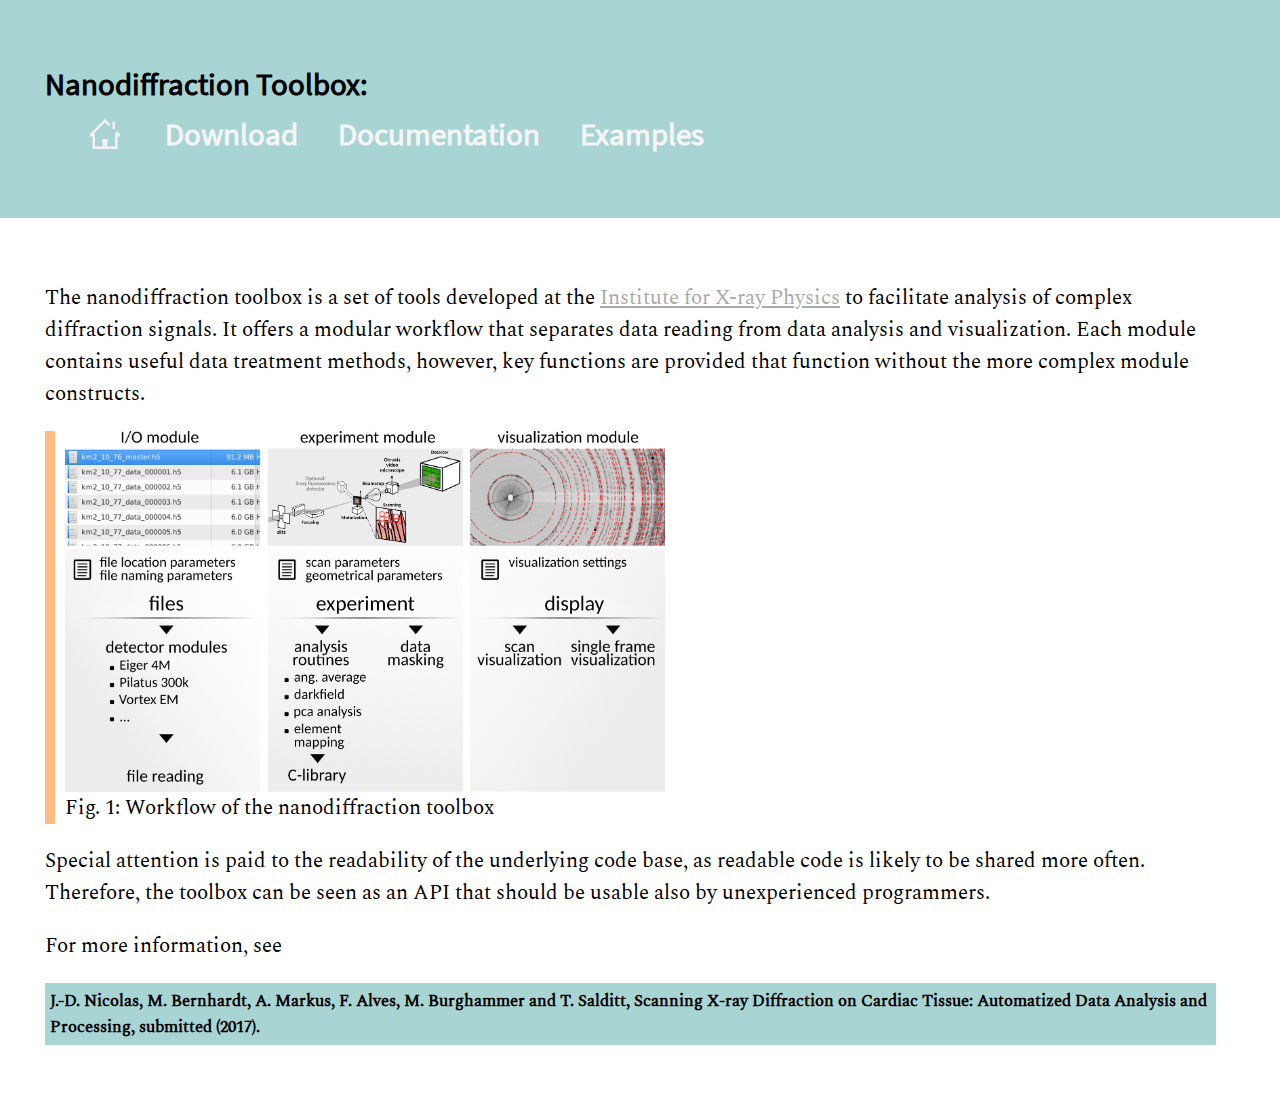
==== index.html @ a81d5083 "Initial commit" ====
<html>
<head>
<link rel="stylesheet" href="layout.css"> 
</head>
<body>
<header>
Nanodiffraction Toolbox:
<ul>
    <li><a href="index.html"><img src="Breezeicons-places-16-user-home.svg" alt="Home" width="40px" /></a></li>
    <li><a href="download.html">Download</a></li>
    <li><a href="documentation.html">Documentation</a></li>
    <li><a href="examples.html">Examples</a></li>
</ul>
</header>
<div></div>

<section>
<p>
The nanodiffraction toolbox is a set of tools developed at the <a href="http://www.roentgen.physik.uni-goettingen.de/">Institute for X-ray Physics</a> to facilitate analysis of complex diffraction signals. It offers a modular workflow that separates data reading from data analysis and visualization. Each module contains useful data treatment methods, however, key functions are provided that function without the more complex module constructs.
</p>
<figure>
  <img src="Skizze-workflow-toolbox_v5.png" alt="Workflow of the nanodiffraction toolbox" />
  <figcaption>Fig. 1: Workflow of the nanodiffraction toolbox</figcaption>
</figure>

<p>
Special attention is paid to the readability of the underlying code base, as readable code is likely to be shared more often. Therefore, the toolbox can be seen as an API that should be usable also by unexperienced programmers.
</p>

<p>
For more information, see
</p>
<div class="highlight">
J.-D. Nicolas, M. Bernhardt, A. Markus, F. Alves, M. Burghammer and T. Salditt, Scanning X-ray Diffraction on Cardiac Tissue: Automatized Data Analysis and Processing, submitted (2017).
</div>

</section>
</body>
</html>
---- layout.css ----
@font-face {
  font-family: 'Source Sans Pro';
  src:  url('Source_Sans_Pro/SourceSansPro-Regular.ttf') format('truetype');
}

@font-face {
  font-family: 'Spectral';
  src:  url('Spectral/Spectral-Regular.ttf') format('truetype');
}

figure {
    border-left: 10px solid #ffbc84; padding-left: 10px; margin-left: 0px;
}

figure img {max-width: 600px; width: 100%;}

body {
    top: 0px;
    left: 0px;    
    margin: 0;
    font-family: 'Spectral', serif;
    font-size: 1.3em;
}

header {
    background-color: rgba(0,128,128,0.338);
    padding: 5vw 5vw 5vw 5vh;
    font-weight: bold;
    font-size: 1.5em;
    width: calc(100vw-10vw);
    overflow: auto;
    font-family: 'Source Sans Pro', sans-serif;
}

ul{
    list-style-type: none;
    margin: 0;
    padding: 0;
    padding-top: 10px;
}

li a{
    float: left;
    display: block;
    max-width: 100%;
    text-decoration: none;
    color: whitesmoke;
    margin-left: 40px;
}


li a:active {
    background-color: #4CAF50;
    color: white;
}

li a:hover {
    background-color: #555;
    color: white;
}

section a{color: darkgray;}


section {
    margin: 5vw 5vw 5vw 5vh;
    max-width: 1200px;
}

.highlight {
    background-color: rgba(0,128,128,0.338);
    padding: 5px;
    font-size: 0.8em;
    font-weight: bold;
}
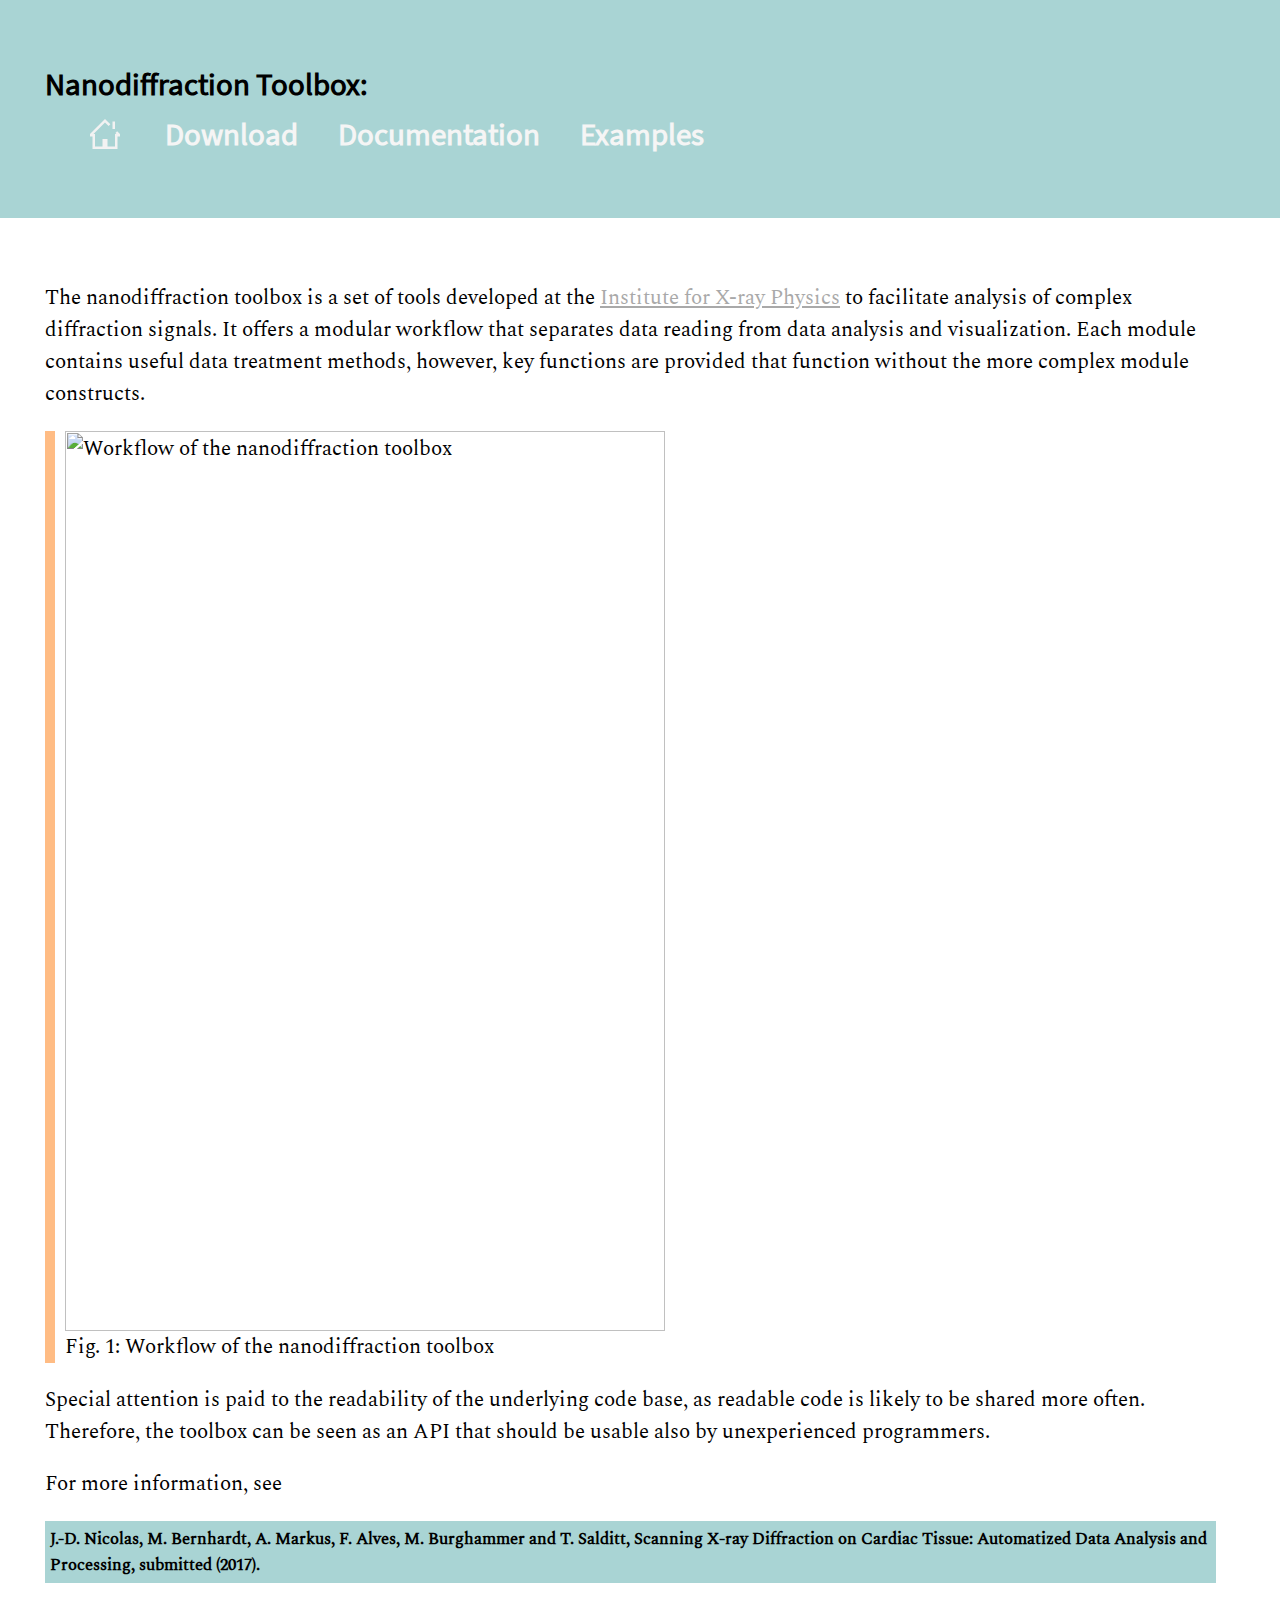
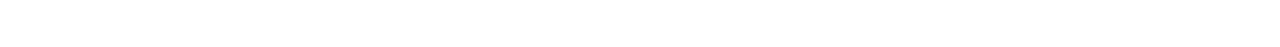
==== commit a4d85638: "Update index.html" ====
--- a/index.html
+++ b/index.html
@@ -19,7 +19,7 @@
 The nanodiffraction toolbox is a set of tools developed at the <a href="http://www.roentgen.physik.uni-goettingen.de/">Institute for X-ray Physics</a> to facilitate analysis of complex diffraction signals. It offers a modular workflow that separates data reading from data analysis and visualization. Each module contains useful data treatment methods, however, key functions are provided that function without the more complex module constructs.
 </p>
 <figure>
-  <img src="Skizze-workflow-toolbox_v5.png" alt="Workflow of the nanodiffraction toolbox" />
+  <img src="empty.png" alt="Workflow of the nanodiffraction toolbox" />
   <figcaption>Fig. 1: Workflow of the nanodiffraction toolbox</figcaption>
 </figure>
 
@@ -36,4 +36,4 @@
 
 </section>
 </body>
-</html>+</html>
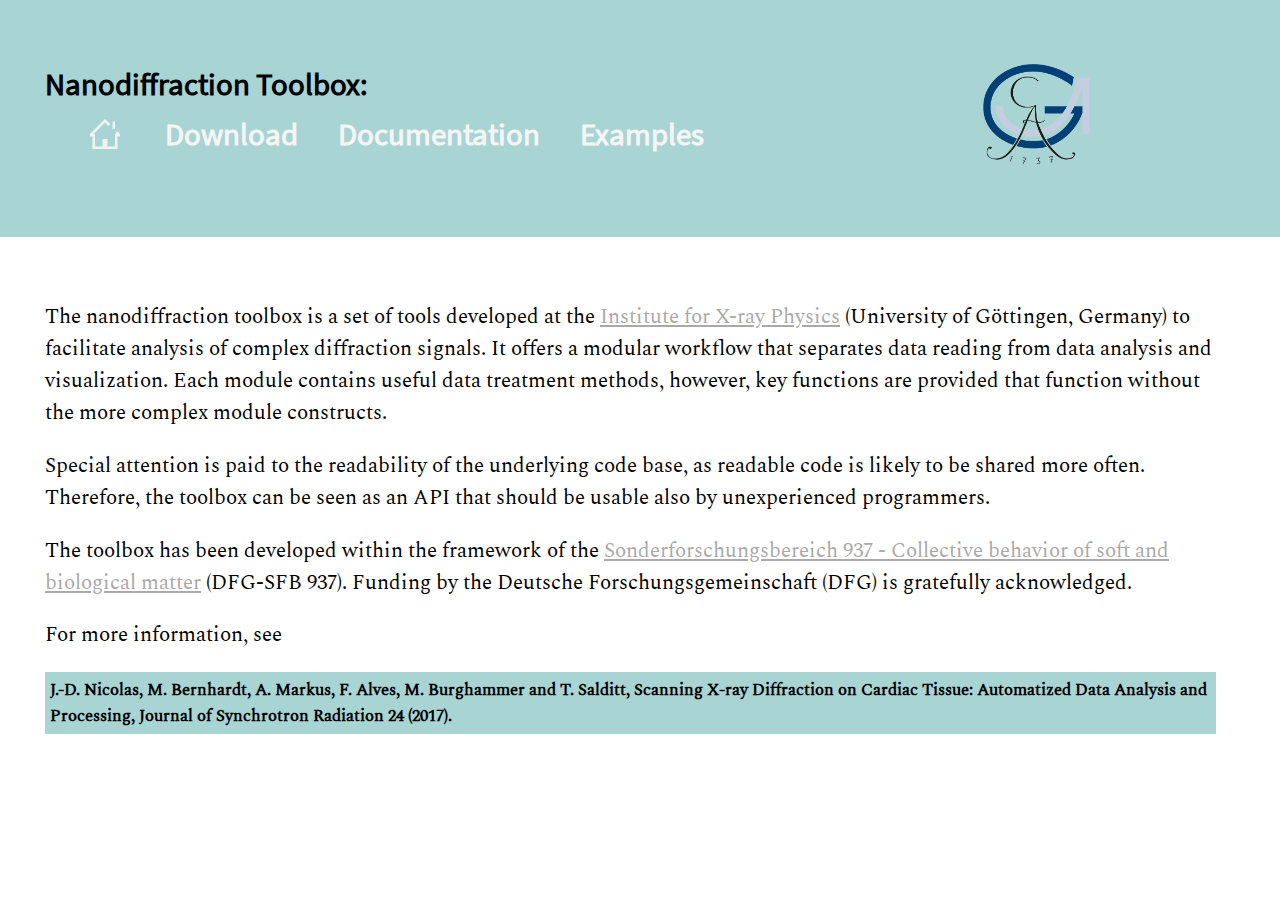
==== commit 03b66cf0: "updated" ====
--- a/index.html
+++ b/index.html
@@ -4,36 +4,38 @@
 </head>
 <body>
 <header>
-Nanodiffraction Toolbox:
+<div id="wrap">Nanodiffraction Toolbox:
 <ul>
     <li><a href="index.html"><img src="Breezeicons-places-16-user-home.svg" alt="Home" width="40px" /></a></li>
     <li><a href="download.html">Download</a></li>
     <li><a href="documentation.html">Documentation</a></li>
     <li><a href="examples.html">Examples</a></li>
 </ul>
+</div>
+<!-- LOGOS -->
+<div id="logos">
+<img src="logos/sfb-logo.png" alt="">
+<img src="logos/ugoe-logo.png" alt="">
+</div>
+
 </header>
 <div></div>
 
 <section>
 <p>
-The nanodiffraction toolbox is a set of tools developed at the <a href="http://www.roentgen.physik.uni-goettingen.de/">Institute for X-ray Physics</a> to facilitate analysis of complex diffraction signals. It offers a modular workflow that separates data reading from data analysis and visualization. Each module contains useful data treatment methods, however, key functions are provided that function without the more complex module constructs.
+The nanodiffraction toolbox is a set of tools developed at the <a href="http://www.roentgen.physik.uni-goettingen.de/">Institute for X-ray Physics</a> (University of Göttingen, Germany) to facilitate analysis of complex diffraction signals. It offers a modular workflow that separates data reading from data analysis and visualization. Each module contains useful data treatment methods, however, key functions are provided that function without the more complex module constructs.
 </p>
-<figure>
-  <img src="empty.png" alt="Workflow of the nanodiffraction toolbox" />
-  <figcaption>Fig. 1: Workflow of the nanodiffraction toolbox</figcaption>
-</figure>
-
 <p>
 Special attention is paid to the readability of the underlying code base, as readable code is likely to be shared more often. Therefore, the toolbox can be seen as an API that should be usable also by unexperienced programmers.
 </p>
-
+<p>The toolbox has been developed within the framework of the <a href="https://www.uni-goettingen.de/de/198253.html">Sonderforschungsbereich 937 - Collective behavior of soft and biological matter</a> (DFG-SFB 937). Funding by the Deutsche Forschungsgemeinschaft (DFG) is gratefully acknowledged.</p>
 <p>
 For more information, see
 </p>
 <div class="highlight">
-J.-D. Nicolas, M. Bernhardt, A. Markus, F. Alves, M. Burghammer and T. Salditt, Scanning X-ray Diffraction on Cardiac Tissue: Automatized Data Analysis and Processing, submitted (2017).
+J.-D. Nicolas, M. Bernhardt, A. Markus, F. Alves, M. Burghammer and T. Salditt, Scanning X-ray Diffraction on Cardiac Tissue: Automatized Data Analysis and Processing, Journal of Synchrotron Radiation 24 (2017).
 </div>
 
 </section>
 </body>
-</html>
+</html>--- a/layout.css
+++ b/layout.css
@@ -27,9 +27,16 @@
     padding: 5vw 5vw 5vw 5vh;
     font-weight: bold;
     font-size: 1.5em;
-    width: calc(100vw-10vw);
-    overflow: auto;
     font-family: 'Source Sans Pro', sans-serif;
+    overflow: hidden;
+
+}
+
+#wrap{ 
+    position: relative;
+    float: left;
+    width: calc(90vw - 220px);
+
 }
 
 ul{
@@ -37,6 +44,9 @@
     margin: 0;
     padding: 0;
     padding-top: 10px;
+    padding-bottom: 10px;
+    max-width: 800px;
+    overflow: hidden;
 }
 
 li a{
@@ -46,6 +56,18 @@
     text-decoration: none;
     color: whitesmoke;
     margin-left: 40px;
+    min-height: 40px;
+}
+
+#logos {
+    position: relative;
+    float:left;  
+    /* margin-left: calc(90vw - 200px); */
+}
+
+#logos img {
+    max-height: 100px;
+    max-width: 200px;
 }
 
 
